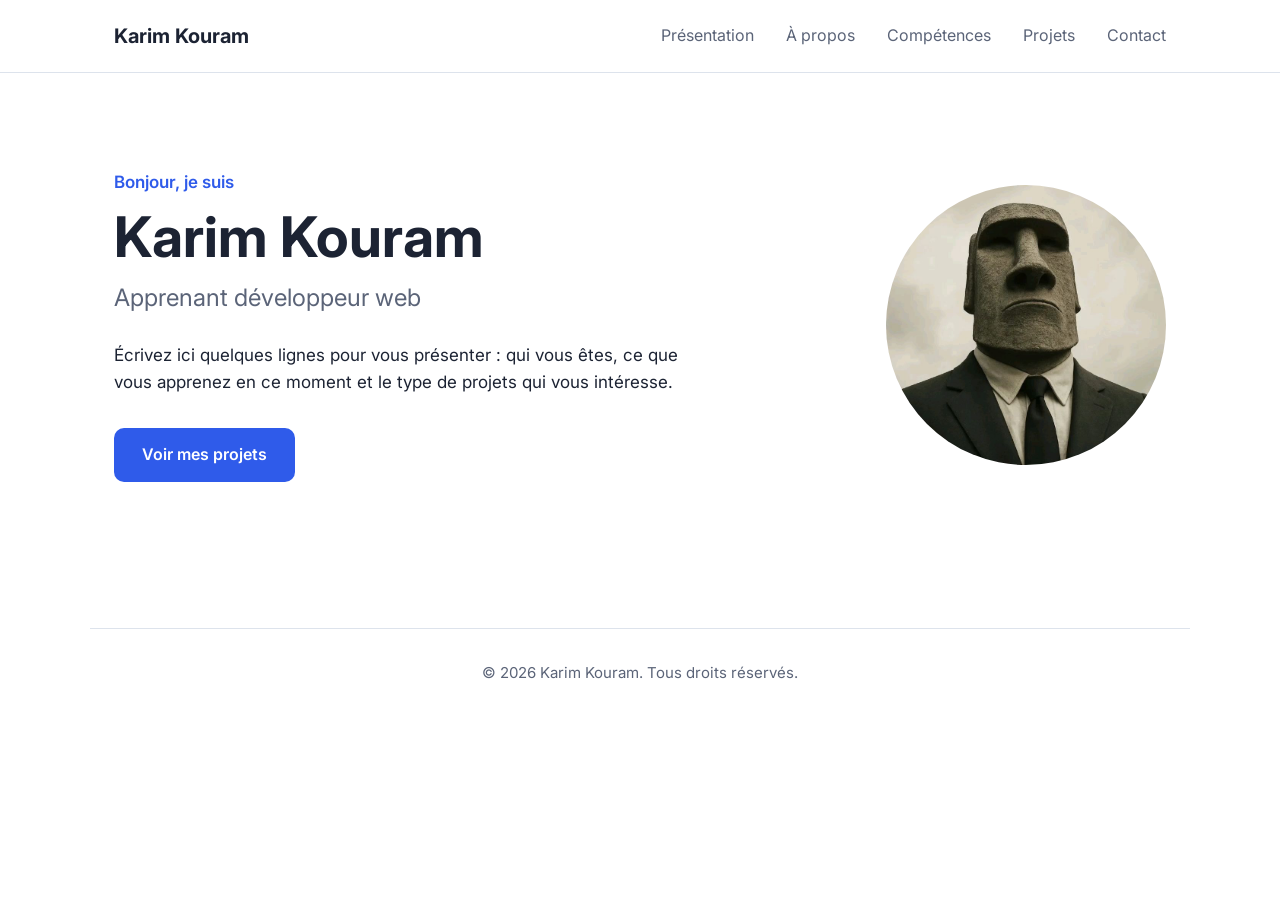
==== starter-portfolio/site/index.html @ 82bd507e "first commit" ====
<!DOCTYPE html>
<html lang="fr">
<head>
  <meta charset="UTF-8">
  <meta name="viewport" content="width=device-width, initial-scale=1.0">
  <meta name="description" content="Portfolio de Prénom Nom, apprenant développeur web.">
  <title>Karim Kouram — Portfolio</title>

  <!-- Police Inter (Google Fonts) -->
  <link rel="preconnect" href="https://fonts.googleapis.com">
  <link rel="preconnect" href="https://fonts.gstatic.com" crossorigin>
  <link href="https://fonts.googleapis.com/css2?family=Inter:wght@400;600;700&amp;display=swap" rel="stylesheet">

  <link rel="stylesheet" href="css/style.css">
</head>
<body>

  <!-- ========== EN-TÊTE ========== -->
  <header class="en-tete">
    <div class="conteneur en-tete__contenu">
      <a class="logo" href="index.html">Karim Kouram</a>
      <nav aria-label="Navigation principale">
        <ul class="menu">
          <li><a href="index.html">Présentation</a></li>
          <li><a href="a-propos.html">À propos</a></li>
          <li><a href="Competences.html">Compétences</a></li>
          <li><a href="projets.html">Projets</a></li>
          <li><a href="contact.html">Contact</a></li>
        </ul>
      </nav>
    </div>
  </header>

  <main>

    <!-- ========== PRÉSENTATION ========== -->
    <section id="presentation" class="presentation">
      <div class="conteneur presentation__contenu">
        <div class="presentation__texte">
          <p class="surtitre">Bonjour, je suis</p>
          <h1>Karim Kouram</h1>
          <p class="metier">Apprenant développeur web</p>
          <p>Écrivez ici quelques lignes pour vous présenter : qui vous êtes, ce que vous apprenez en ce moment et le type de projets qui vous intéresse.</p>
          <a class="bouton" href="projets.html">Voir mes projets</a>
        </div>
        <img class="presentation__photo" src="images/sigma.jpg" alt="Portrait de Prénom Nom" width="280" height="280">
      </div>
    </section>

  </main>

  <!-- ========== PIED DE PAGE ========== -->
  <footer class="pied">
    <div class="conteneur">
      <p>© 2026 Karim Kouram. Tous droits réservés.</p>
    </div>
  </footer>

</body>
</html>
---- starter-portfolio/site/css/style.css ----
/* ==========================================================
   Portfolio — modèle de départ (une seule page)
   Sommaire :
   1. Variables
   2. Base
   3. En-tête
   4. Présentation
   5. Sections communes
   6. Compétences
   7. Projets
   8. Contact
   9. Pied de page
   ========================================================== */

/* ---------- 1. Variables ---------- */
:root {
  /* Couleurs */
  --couleur-fond: #ffffff;
  --couleur-fond-clair: #f4f6fa;
  --couleur-texte: #1c2333;
  --couleur-texte-doux: #5b6478;
  --couleur-principale: #2f5bea;
  --couleur-bordure: #dde3ec;

  /* Typographie */
  --police: "Inter", Arial, sans-serif;

  /* Mise en page */
  --largeur-max: 1100px;
  --rayon: 10px;
}

/* ---------- 2. Base ---------- */
* {
  box-sizing: border-box;
}

body {
  margin: 0;
  font-family: var(--police);
  font-size: 17px;
  line-height: 1.6;
  color: var(--couleur-texte);
  background-color: var(--couleur-fond);
}

h1,
h2,
h3 {
  margin: 0;
  line-height: 1.2;
}

p {
  margin: 0;
}

ul {
  margin: 0;
  padding: 0;
  list-style: none;
}

a {
  color: inherit;
  text-decoration: none;
}

.conteneur {
  max-width: var(--largeur-max);
  margin: 0 auto;
  padding: 0 24px;
}

.bouton {
  display: inline-block;
  padding: 14px 28px;
  border: none;
  border-radius: var(--rayon);
  font-family: var(--police);
  font-size: 16px;
  font-weight: 600;
  color: #ffffff;
  background-color: var(--couleur-principale);
  cursor: pointer;
}

.lien {
  font-weight: 600;
  color: var(--couleur-principale);
}
.menu li a:hover {
  color: #2f5bea;
}

/* ---------- 3. En-tête ---------- */
.en-tete {
  border-bottom: 1px solid var(--couleur-bordure);
}

.en-tete__contenu {
  display: flex;
  justify-content: space-between;
  align-items: center;
  height: 72px;
}

.logo {
  font-size: 20px;
  font-weight: 700;
}

.menu {
  display: flex;
  gap: 32px;
}

.menu a {
  font-size: 16px;
  color: var(--couleur-texte-doux);
}

/* ---------- 4. Présentation ---------- */
.presentation {
  padding: 96px 0;
}

.presentation__contenu {
  display: flex;
  justify-content: space-between;
  align-items: center;
  gap: 64px;
}

.presentation__texte {
  max-width: 600px;
}

.surtitre {
  margin-bottom: 8px;
  font-weight: 600;
  color: var(--couleur-principale);
}

.presentation h1 {
  font-size: 56px;
}

.metier {
  margin-top: 8px;
  margin-bottom: 24px;
  font-size: 24px;
  color: var(--couleur-texte-doux);
}

.presentation .bouton {
  margin-top: 32px;
}

.presentation__photo {
  width: 280px;
  height: 280px;
  border-radius: 50%;
}

/* ---------- 5. Sections communes ---------- */
.section {
  padding: 80px 0;
}

.section--claire {
  background-color: var(--couleur-fond-clair);
}

.section h2 {
  font-size: 36px;
}

.section__intro {
  margin-top: 8px;
  margin-bottom: 40px;
  color: var(--couleur-texte-doux);
}

/* ---------- 6. Compétences ---------- */
.competences {
  display: flex;
  gap: 16px;
}

.competences li {
  padding: 10px 22px;
  border: 1px solid var(--couleur-bordure);
  border-radius: var(--rayon);
  font-weight: 600;
  background-color: var(--couleur-fond);
}

/* ---------- 7. Projets ---------- */
/* Les projets sont empilés les uns sous les autres. */
.projet {
  display: flex;
  align-items: center;
  gap: 32px;
  margin-bottom: 24px;
  padding: 24px;
  border: 1px solid var(--couleur-bordure);
  border-radius: var(--rayon);
}

.projet__image {
  width: 320px;
  height: 200px;
  border-radius: var(--rayon);
}

.projet h3 {
  margin-bottom: 8px;
  font-size: 22px;
}

.projet p {
  color: var(--couleur-texte-doux);
}

.technologies {
  display: flex;
  gap: 8px;
  margin-top: 16px;
  margin-bottom: 16px;
}

.technologies li {
  padding: 4px 12px;
  border-radius: 6px;
  font-size: 14px;
  background-color: var(--couleur-fond-clair);
}

/* ---------- 8. Contact ---------- */
.formulaire {
  max-width: 560px;
}

.formulaire label {
  display: block;
  margin-bottom: 6px;
  font-weight: 600;
}

.formulaire input,
.formulaire textarea {
  display: block;
  width: 100%;
  margin-bottom: 20px;
  padding: 12px 14px;
  border: 1px solid var(--couleur-bordure);
  border-radius: var(--rayon);
  font-family: var(--police);
  font-size: 16px;
  color: var(--couleur-texte);
  background-color: var(--couleur-fond);
}

.reseaux {
  display: flex;
  gap: 24px;
  margin-top: 40px;
}

/* ---------- 9. Pied de page ---------- */
.pied {
  padding: 32px 0;
  border-top: 1px solid var(--couleur-bordure);
  font-size: 15px;
  text-align: center;
  color: var(--couleur-texte-doux);
}


/* SECTIONS */
.section {
    max-width: 1100px;
    margin: auto;
    padding: 55px 20px 20px;
}

.section h1 {
    font-size: 28px;
    margin-bottom: 5px;
    color: #111827;
}

.section h2 {
    font-size: 20px;
    margin-top: 35px;
    margin-bottom: 18px;
}

.section p {
    color: #666;
    font-size: 14px;
}

.subtitle {
    margin-bottom: 20px;
}


/* LANGAGES */
.languages {
    display: grid;
    grid-template-columns: 1fr 1fr;
    gap: 25px;
}


/* OUTILS */
.tools {
    display: grid;
    grid-template-columns: repeat(3, 1fr);
    gap: 25px;
}


/* CARDS */
.card {
    border: 1px solid #e5e7eb;
    border-radius: 6px;
    padding: 22px;
    background: white;
}

.card p {
    margin-top: 15px;
}


/* TAG */
.tag {
    display: inline-block;
    background-color: #f3f4f6;
    color: #333;
    padding: 5px 12px;
    border-radius: 5px;
    font-size: 13px;
}


/* FOOTER */
footer {
    max-width: 1100px;
    margin: 50px auto 0;
    padding: 30px 20px;
    text-align: center;
    border-top: 1px solid #eeeeee;
    color: #777;
    font-size: 13px;
}
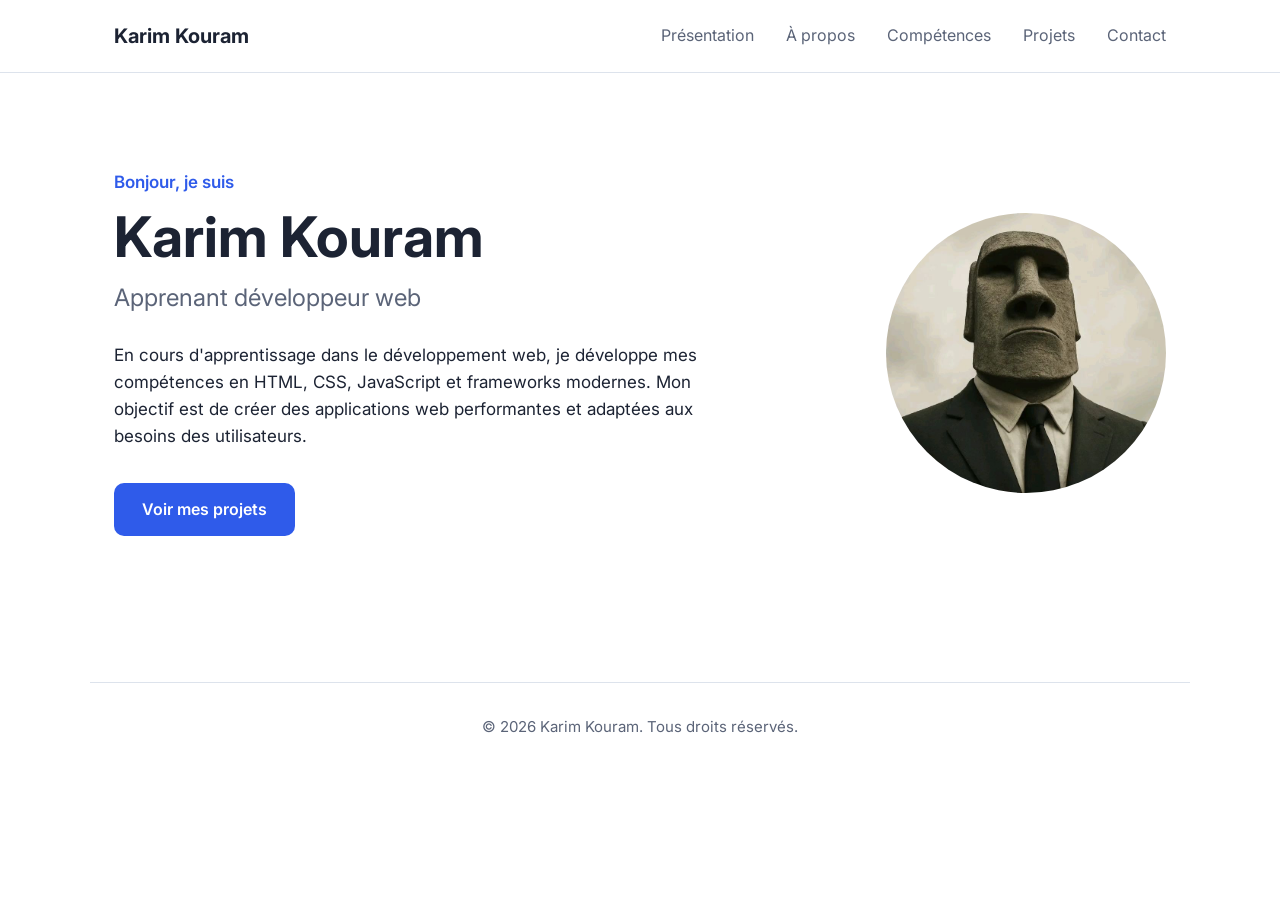
==== commit e3e00655: "jai modifie la partie html et ajoute des animations dans css" ====
--- a/starter-portfolio/site/index.html
+++ b/starter-portfolio/site/index.html
@@ -40,7 +40,7 @@
           <p class="surtitre">Bonjour, je suis</p>
           <h1>Karim Kouram</h1>
           <p class="metier">Apprenant développeur web</p>
-          <p>Écrivez ici quelques lignes pour vous présenter : qui vous êtes, ce que vous apprenez en ce moment et le type de projets qui vous intéresse.</p>
+          <p>En cours d'apprentissage dans le développement web, je développe mes compétences en HTML, CSS, JavaScript et frameworks modernes. Mon objectif est de créer des applications web performantes et adaptées aux besoins des utilisateurs.</p>
           <a class="bouton" href="projets.html">Voir mes projets</a>
         </div>
         <img class="presentation__photo" src="images/sigma.jpg" alt="Portrait de Prénom Nom" width="280" height="280">
--- a/starter-portfolio/site/css/style.css
+++ b/starter-portfolio/site/css/style.css
@@ -83,14 +83,33 @@
   color: #ffffff;
   background-color: var(--couleur-principale);
   cursor: pointer;
+  transition: transform 0.5s cubic-bezier(0.16, 1, 0.3, 1),
+  box-shadow 0.5s ease;
+}
+
+.bouton:hover {
+  transform: translateY(-10px) scale(1.03);
+  box-shadow: 0 20px 40px rgba(0, 0, 0, 0.2);
 }
 
 .lien {
-  font-weight: 600;
-  color: var(--couleur-principale);
-}
-.menu li a:hover {
-  color: #2f5bea;
+  display: inline-block;
+  padding: 10px 15px;
+  border: none;
+  border-radius: var(--rayon);
+  font-family: var(--police);
+  font-size: 16px;
+  font-weight: 600;
+  color: #ffffff;
+  background-color: var(--couleur-principale);
+  cursor: pointer;
+  transition: transform 0.5s cubic-bezier(0.16, 1, 0.3, 1),
+  box-shadow 0.5s ease;
+}
+
+.lien:hover {
+  transform: translateY(-10px) scale(1.03);
+  box-shadow: 0 20px 40px rgba(0, 0, 0, 0.2);
 }
 
 /* ---------- 3. En-tête ---------- */
@@ -118,7 +137,15 @@
 .menu a {
   font-size: 16px;
   color: var(--couleur-texte-doux);
-}
+  transition: all 0.5s ease;
+}
+
+.menu li a:hover {
+  color: #2f5bea;
+  font-weight: bolder;
+  border-bottom: #2f5bea solid;
+}
+
 
 /* ---------- 4. Présentation ---------- */
 .presentation {
@@ -212,6 +239,13 @@
   width: 320px;
   height: 200px;
   border-radius: var(--rayon);
+  transition: all 0.4s ease;
+}
+
+.projet__image:hover {
+  transform: scale(1.1);
+  filter: brightness(0.8);
+  
 }
 
 .projet h3 {
